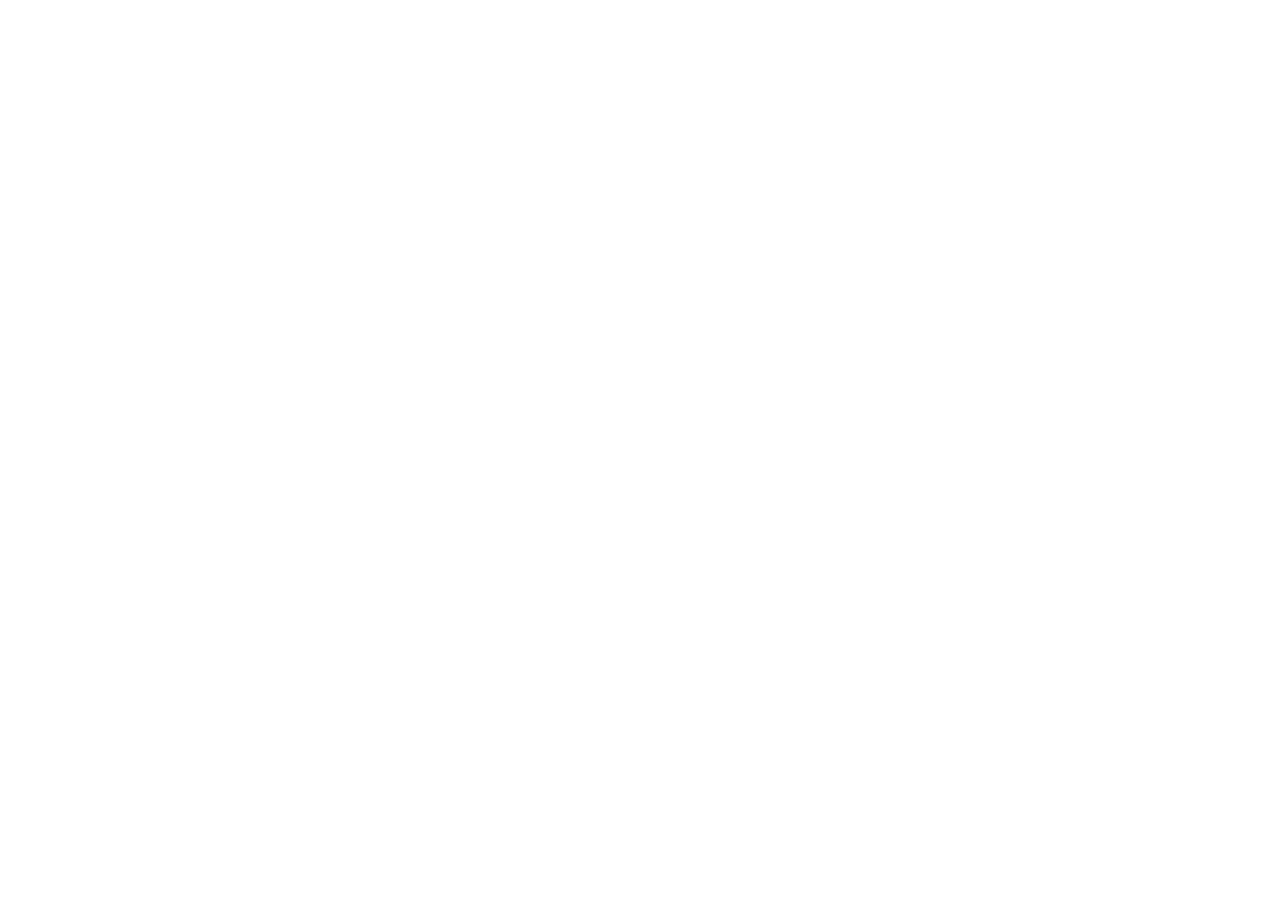
==== corpbrain/gui/static/index.html @ d68a4a4d "v0.9(gui): U7 기동 — corpbrain gui · 정적 자산 · bind 감시 pass-through (DoD 3) - corpbrain/gui/static/ 을 패키" ====
<!doctype html>
<html lang="ko">
  <head>
    <meta charset="utf-8" />
    <meta name="viewport" content="width=device-width, initial-scale=1" />
    <title>CorpBrain</title>
    <link rel="stylesheet" href="/assets/style.css" />
  </head>
  <body>
    <div id="app"></div>
    <script src="/assets/app.js"></script>
  </body>
</html>
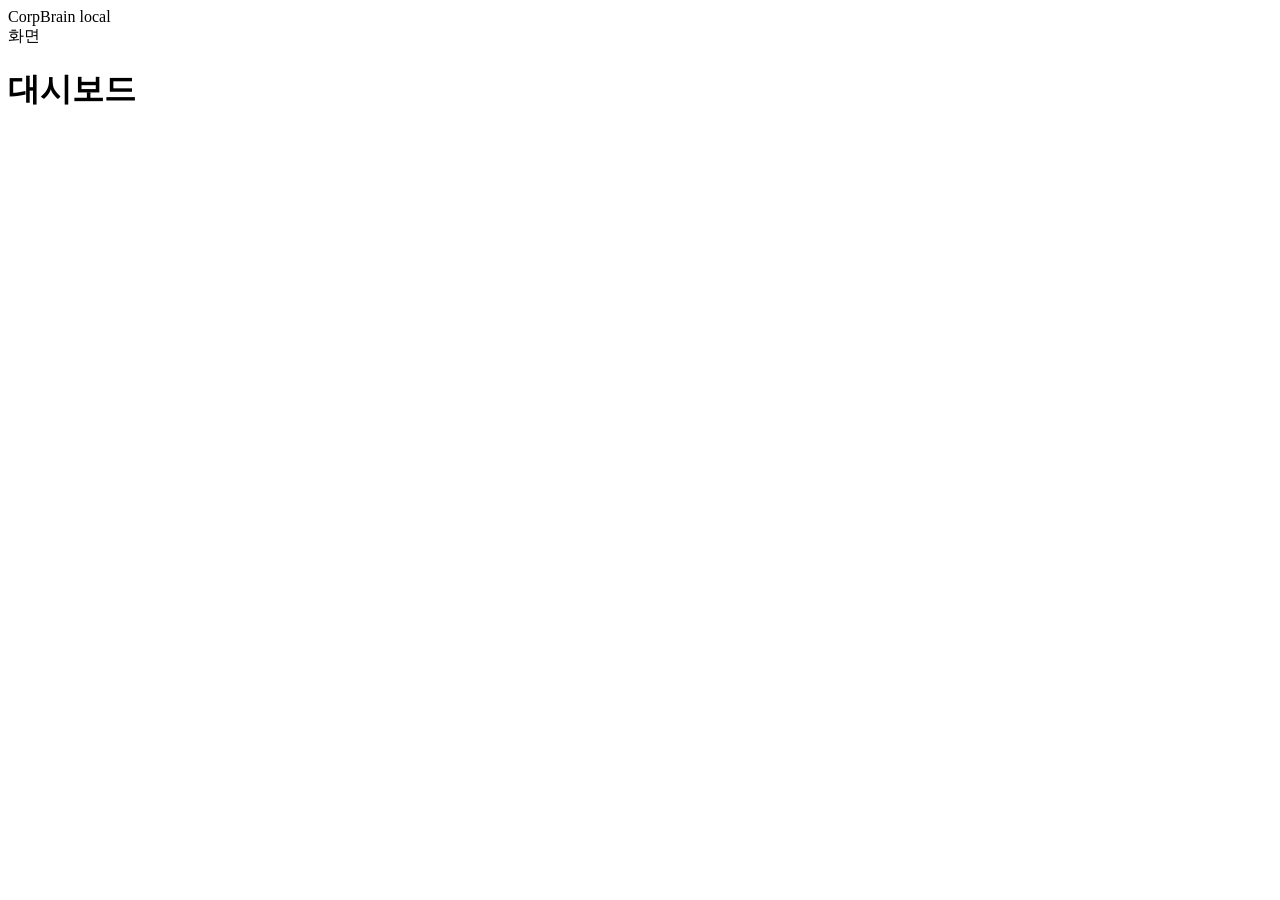
==== commit 9275a779: "v0.9(gui): U9 프론트 골격 — 해시 라우팅 · 디자인 토큰 · 빈 상태 5개 - URL 해시가 화면 상태의 단일 출처다 (§4.10.4). 화면 전환은 해시를 바꾸는 것" ====
--- a/corpbrain/gui/static/index.html
+++ b/corpbrain/gui/static/index.html
@@ -7,7 +7,26 @@
     <link rel="stylesheet" href="/assets/style.css" />
   </head>
   <body>
-    <div id="app"></div>
+    <nav id="sidebar" aria-label="주요 화면">
+      <div class="brand">
+        <span class="brand-name">CorpBrain</span>
+        <span class="brand-badge">local</span>
+      </div>
+      <div class="nav">
+        <div class="nav-title" id="nav-title">화면</div>
+        <div id="nav" role="list" aria-labelledby="nav-title"></div>
+      </div>
+      <div class="sidebar-footer" id="workspace-path"></div>
+    </nav>
+
+    <main id="main">
+      <header id="header">
+        <h1 id="view-title">대시보드</h1>
+        <p id="view-subtitle"></p>
+      </header>
+      <div id="content" tabindex="-1"></div>
+    </main>
+
     <script src="/assets/app.js"></script>
   </body>
 </html>
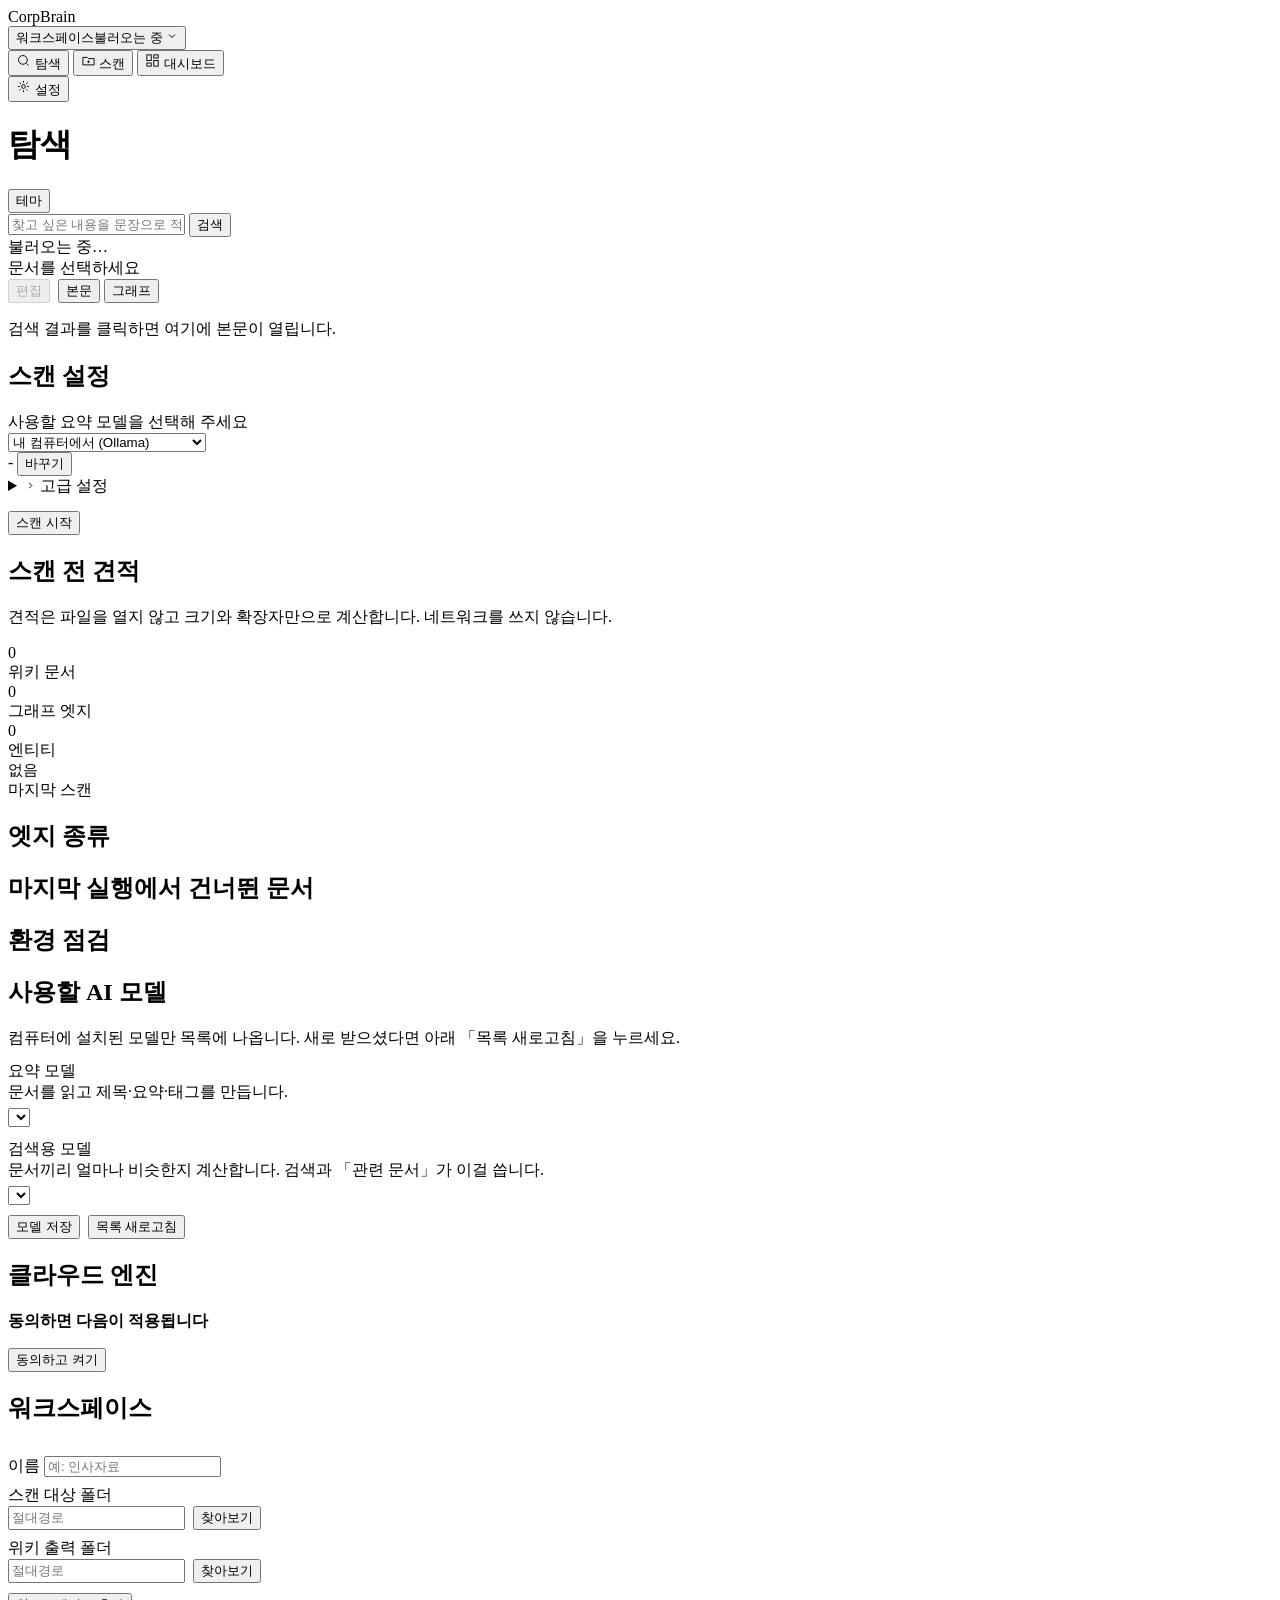
==== commit d9b200dd: "v0.9(gui): 폴링 기반 로컬 웹 GUI 트랙 (0.9.2+polling) `v0.8.0` 에서 갈라져 나온 **두 번째 v0.9 GUI 구현**이다. `main` 의 SSE" ====
--- a/corpbrain/gui/static/index.html
+++ b/corpbrain/gui/static/index.html
@@ -1,32 +1,299 @@
 <!doctype html>
 <html lang="ko">
-  <head>
-    <meta charset="utf-8" />
-    <meta name="viewport" content="width=device-width, initial-scale=1" />
-    <title>CorpBrain</title>
-    <link rel="stylesheet" href="/assets/style.css" />
-  </head>
-  <body>
-    <nav id="sidebar" aria-label="주요 화면">
-      <div class="brand">
-        <span class="brand-name">CorpBrain</span>
-        <span class="brand-badge">local</span>
-      </div>
-      <div class="nav">
-        <div class="nav-title" id="nav-title">화면</div>
-        <div id="nav" role="list" aria-labelledby="nav-title"></div>
-      </div>
-      <div class="sidebar-footer" id="workspace-path"></div>
+<head>
+<meta charset="utf-8">
+<meta name="viewport" content="width=device-width, initial-scale=1">
+<title>CorpBrain</title>
+<!-- 외부 CDN 을 일절 참조하지 않는다 (스펙 §4.8.1). 폰트는 시스템 스택만 쓴다.
+     설계 근거: docs/design/corpbrain-v0.9-ui-spec.md -->
+<link rel="stylesheet" href="/static/app.css">
+</head>
+<body>
+
+<div class="app">
+
+  <aside class="side">
+    <div class="brand"><span class="dot"></span>CorpBrain</div>
+
+    <button class="ws" id="wsBtn" aria-haspopup="true">
+      <span><span class="cap">워크스페이스</span><span id="wsName">불러오는 중</span></span>
+      <svg width="12" height="12" viewBox="0 0 24 24" fill="none" stroke="currentColor" stroke-width="2" aria-hidden="true"><path d="M6 9l6 6 6-6"/></svg>
+    </button>
+
+    <nav aria-label="주요 화면">
+      <button class="nav-item" data-view="explore" aria-current="page">
+        <svg width="15" height="15" viewBox="0 0 24 24" fill="none" stroke="currentColor" stroke-width="1.5" aria-hidden="true"><circle cx="11" cy="11" r="7"/><path d="M20 20l-3.5-3.5"/></svg>
+        탐색
+      </button>
+      <button class="nav-item" data-view="scan">
+        <svg width="15" height="15" viewBox="0 0 24 24" fill="none" stroke="currentColor" stroke-width="1.5" aria-hidden="true"><path d="M3 7h7l2 2h9v10H3z"/><path d="M12 12v4M10 14h4"/></svg>
+        스캔
+      </button>
+      <button class="nav-item" data-view="dash">
+        <svg width="15" height="15" viewBox="0 0 24 24" fill="none" stroke="currentColor" stroke-width="1.5" aria-hidden="true"><rect x="3" y="3" width="7" height="9"/><rect x="14" y="3" width="7" height="5"/><rect x="14" y="12" width="7" height="9"/><rect x="3" y="16" width="7" height="5"/></svg>
+        대시보드
+      </button>
     </nav>
 
-    <main id="main">
-      <header id="header">
-        <h1 id="view-title">대시보드</h1>
-        <p id="view-subtitle"></p>
-      </header>
-      <div id="content" tabindex="-1"></div>
-    </main>
-
-    <script src="/assets/app.js"></script>
-  </body>
+    <div class="side-foot">
+      <button class="nav-item" data-view="settings">
+        <svg width="15" height="15" viewBox="0 0 24 24" fill="none" stroke="currentColor" stroke-width="1.5" aria-hidden="true"><circle cx="12" cy="12" r="3"/><path d="M12 3v3M12 18v3M3 12h3M18 12h3M5.6 5.6l2.1 2.1M16.3 16.3l2.1 2.1M18.4 5.6l-2.1 2.1M7.7 16.3l-2.1 2.1"/></svg>
+        설정
+      </button>
+    </div>
+  </aside>
+
+  <main>
+    <div class="bar">
+      <h1 id="viewTitle">탐색</h1>
+      <div class="tools">
+        <button class="btn" id="themeBtn">테마</button>
+      </div>
+    </div>
+
+    <!-- ================= 탐색 ================= -->
+    <section class="view on" id="v-explore">
+      <div class="explore">
+        <div class="searchrow">
+          <input class="in" id="q" placeholder="찾고 싶은 내용을 문장으로 적어도 됩니다 (비우면 전체 목록)">
+          <button class="btn primary" id="searchBtn">검색</button>
+        </div>
+
+        <div class="panes">
+          <div class="results" id="results" role="listbox" aria-label="문서 목록">
+            <div class="meta">불러오는 중…</div>
+          </div>
+
+          <div class="detail">
+            <div class="detail-h">
+              <span class="t" id="docTitle">문서를 선택하세요</span>
+              <div style="display:flex;gap:8px;align-items:center">
+                <button class="btn" id="editBtn" disabled>편집</button>
+                <div class="seg" role="group" aria-label="보기 전환">
+                  <button aria-pressed="true" data-pane="body">본문</button>
+                  <button aria-pressed="false" data-pane="graph">그래프</button>
+                </div>
+              </div>
+            </div>
+
+            <div class="doc" id="paneBody">
+              <div id="docBody">
+                <p class="hint">검색 결과를 클릭하면 여기에 본문이 열립니다.</p>
+              </div>
+            </div>
+
+            <div class="doc" id="editor" hidden>
+              <p class="hint" style="margin-bottom:8px">
+                「관련 문서」 마커를 지우면 저장할 수 없습니다.
+                <strong>--force 로 재스캔하면 여기서 고친 내용은 덮입니다.</strong>
+              </p>
+              <textarea class="in mono" id="editArea" rows="20" style="resize:vertical"></textarea>
+              <div style="display:flex;gap:8px;margin-top:10px">
+                <button class="btn primary" id="saveBtn">저장</button>
+                <button class="btn" id="cancelEdit">취소</button>
+              </div>
+            </div>
+
+            <div class="graphwrap" id="paneGraph" hidden>
+              <canvas id="gcv"></canvas>
+              <div class="graph-note">
+                이 워크스페이스의 <strong>문서 전체</strong>와 그 사이의 관계입니다.
+                검색 결과와는 무관하며, 고른 문서는 <span style="color:var(--warn)">노란색</span>으로 표시되고,
+                연결이 많은 문서일수록 동그라미가 큽니다.
+              </div>
+              <div class="legend"><span>휠로 확대·축소 · 끌어서 이동 · 빈 곳 두 번 눌러 처음 크기</span></div>
+            </div>
+          </div>
+        </div>
+      </div>
+    </section>
+
+    <!-- ================= 스캔 ================= -->
+    <section class="view" id="v-scan">
+      <div class="scan-grid">
+        <div>
+          <div class="card" id="scanForm">
+            <h2 class="sec-h">스캔 설정</h2>
+            <label class="f" for="engine">사용할 요약 모델을 선택해 주세요</label>
+            <div class="engine-row">
+              <select class="in" id="engine">
+                <option value="local">내 컴퓨터에서 (Ollama)</option>
+                <option value="cloud">클라우드에 맡기기 (동의 필요)</option>
+              </select>
+              <div class="readout">
+                <span class="mono" id="effectiveModel">-</span>
+                <button class="btn" id="goSettings" type="button">바꾸기</button>
+              </div>
+            </div>
+
+            <details class="adv">
+              <summary>
+                <svg class="caret" width="11" height="11" viewBox="0 0 24 24" fill="none" stroke="currentColor" stroke-width="2" aria-hidden="true"><path d="M9 6l6 6-6 6"/></svg>
+                고급 설정
+              </summary>
+              <div class="advgrid">
+                <div class="advcheck"><label class="check"><input type="checkbox" data-opt="force"> 강제 재생성</label><span class="qm" role="button" tabindex="0" aria-expanded="false" data-tip="바뀌지 않은 문서까지 전부 다시 요약합니다. 문서 수만큼 시간이 더 걸립니다. 기본은 꺼짐이며, 그때는 바뀐 문서만 다시 만듭니다." aria-label="바뀌지 않은 문서까지 전부 다시 요약합니다. 문서 수만큼 시간이 더 걸립니다. 기본은 꺼짐이며, 그때는 바뀐 문서만 다시 만듭니다."><svg viewBox="0 0 24 24" width="15" height="15" fill="none" stroke="currentColor" stroke-width="1.9" stroke-linecap="round" stroke-linejoin="round" aria-hidden="true"><circle cx="12" cy="12" r="10"/><path d="M9.09 9a3 3 0 0 1 5.83 1c0 2-3 3-3 3"/><path d="M12 17h.01"/></svg></span></div>
+                <div class="advcheck"><label class="check"><input type="checkbox" data-opt="force_gates"> 게이트 무시</label><span class="qm" role="button" tabindex="0" aria-expanded="false" data-tip="토큰 예산·하드웨어 경고에 막혀도 그대로 진행합니다. 기본은 꺼짐이며, 그때는 막히면 멈추고 이유를 알려 줍니다." aria-label="토큰 예산·하드웨어 경고에 막혀도 그대로 진행합니다. 기본은 꺼짐이며, 그때는 막히면 멈추고 이유를 알려 줍니다."><svg viewBox="0 0 24 24" width="15" height="15" fill="none" stroke="currentColor" stroke-width="1.9" stroke-linecap="round" stroke-linejoin="round" aria-hidden="true"><circle cx="12" cy="12" r="10"/><path d="M9.09 9a3 3 0 0 1 5.83 1c0 2-3 3-3 3"/><path d="M12 17h.01"/></svg></span></div>
+                <div><label class="f" for="a1">스캔 상한 <span class="qm" role="button" tabindex="0" aria-expanded="false" data-tip="한 번에 처리할 문서 수입니다. 기본 50개. 넘으면 스캔을 시작하지 않고 알려 줍니다. 크게 올리면 문서끼리 비교하는 양이 제곱으로 늘어 오래 걸립니다." aria-label="한 번에 처리할 문서 수입니다. 기본 50개. 넘으면 스캔을 시작하지 않고 알려 줍니다. 크게 올리면 문서끼리 비교하는 양이 제곱으로 늘어 오래 걸립니다."><svg viewBox="0 0 24 24" width="15" height="15" fill="none" stroke="currentColor" stroke-width="1.9" stroke-linecap="round" stroke-linejoin="round" aria-hidden="true"><circle cx="12" cy="12" r="10"/><path d="M9.09 9a3 3 0 0 1 5.83 1c0 2-3 3-3 3"/><path d="M12 17h.01"/></svg></span></label><input class="in mono" id="a1" data-opt="max_files" data-kind="number" placeholder="50"></div>
+                <div><label class="f" for="a2">문서당 글자수 <span class="qm" role="button" tabindex="0" aria-expanded="false" data-tip="문서 앞부분에서 요약에 쓸 글자 수입니다. 기본 12,000자. 올리면 긴 문서의 뒷부분까지 요약에 반영되지만 문서마다 시간이 더 걸리고, 내리면 뒷부분이 요약에서 빠집니다." aria-label="문서 앞부분에서 요약에 쓸 글자 수입니다. 기본 12,000자. 올리면 긴 문서의 뒷부분까지 요약에 반영되지만 문서마다 시간이 더 걸리고, 내리면 뒷부분이 요약에서 빠집니다."><svg viewBox="0 0 24 24" width="15" height="15" fill="none" stroke="currentColor" stroke-width="1.9" stroke-linecap="round" stroke-linejoin="round" aria-hidden="true"><circle cx="12" cy="12" r="10"/><path d="M9.09 9a3 3 0 0 1 5.83 1c0 2-3 3-3 3"/><path d="M12 17h.01"/></svg></span></label><input class="in mono" id="a2" data-opt="max_chars" data-kind="number" placeholder="12000"></div>
+                <div><label class="f" for="a3">파일 크기 (bytes) <span class="qm" role="button" tabindex="0" aria-expanded="false" data-tip="이보다 큰 파일은 건너뜁니다. 기본 20,000,000바이트(20MB). 건너뛴 파일은 스캔이 끝난 뒤 목록에 사유와 함께 나옵니다." aria-label="이보다 큰 파일은 건너뜁니다. 기본 20,000,000바이트(20MB). 건너뛴 파일은 스캔이 끝난 뒤 목록에 사유와 함께 나옵니다."><svg viewBox="0 0 24 24" width="15" height="15" fill="none" stroke="currentColor" stroke-width="1.9" stroke-linecap="round" stroke-linejoin="round" aria-hidden="true"><circle cx="12" cy="12" r="10"/><path d="M9.09 9a3 3 0 0 1 5.83 1c0 2-3 3-3 3"/><path d="M12 17h.01"/></svg></span></label><input class="in mono" id="a3" data-opt="max_file_size" data-kind="number" placeholder="20000000"></div>
+                <div><label class="f" for="a4">총 토큰 예산 <span class="qm" role="button" tabindex="0" aria-expanded="false" data-tip="이번 스캔 전체의 예상 처리량 상한입니다. 기본 200,000. 생각보다 오래 걸릴 작업을 미리 막는 장치이며, 막혔을 때 「게이트 무시」로 밀어붙일 수 있습니다." aria-label="이번 스캔 전체의 예상 처리량 상한입니다. 기본 200,000. 생각보다 오래 걸릴 작업을 미리 막는 장치이며, 막혔을 때 「게이트 무시」로 밀어붙일 수 있습니다."><svg viewBox="0 0 24 24" width="15" height="15" fill="none" stroke="currentColor" stroke-width="1.9" stroke-linecap="round" stroke-linejoin="round" aria-hidden="true"><circle cx="12" cy="12" r="10"/><path d="M9.09 9a3 3 0 0 1 5.83 1c0 2-3 3-3 3"/><path d="M12 17h.01"/></svg></span></label><input class="in mono" id="a4" data-opt="max_total_tokens" data-kind="number" placeholder="200000"></div>
+                <div><label class="f" for="a5">유사도 임계치 <span class="qm" role="button" tabindex="0" aria-expanded="false" data-tip="문서끼리 얼마나 비슷해야 「관련 문서」로 잇는지 정합니다. 기본 0.5717. 올리면 정말 비슷한 것만 남고 너무 높이면 하나도 남지 않으며, 내리면 관련 없는 문서까지 이어집니다. 지금 값은 실제 문서로 재어 정한 값입니다." aria-label="문서끼리 얼마나 비슷해야 「관련 문서」로 잇는지 정합니다. 기본 0.5717. 올리면 정말 비슷한 것만 남고 너무 높이면 하나도 남지 않으며, 내리면 관련 없는 문서까지 이어집니다. 지금 값은 실제 문서로 재어 정한 값입니다."><svg viewBox="0 0 24 24" width="15" height="15" fill="none" stroke="currentColor" stroke-width="1.9" stroke-linecap="round" stroke-linejoin="round" aria-hidden="true"><circle cx="12" cy="12" r="10"/><path d="M9.09 9a3 3 0 0 1 5.83 1c0 2-3 3-3 3"/><path d="M12 17h.01"/></svg></span></label><input class="in mono" id="a5" data-opt="similarity_threshold" data-kind="number" placeholder="0.5717"></div>
+                <div><label class="f" for="a6">관련 문서 개수 <span class="qm" role="button" tabindex="0" aria-expanded="false" data-tip="위키의 「관련 문서」에 최대 몇 개까지 적을지입니다. 기본 5개. 순위가 낮은 것부터 잘립니다." aria-label="위키의 「관련 문서」에 최대 몇 개까지 적을지입니다. 기본 5개. 순위가 낮은 것부터 잘립니다."><svg viewBox="0 0 24 24" width="15" height="15" fill="none" stroke="currentColor" stroke-width="1.9" stroke-linecap="round" stroke-linejoin="round" aria-hidden="true"><circle cx="12" cy="12" r="10"/><path d="M9.09 9a3 3 0 0 1 5.83 1c0 2-3 3-3 3"/><path d="M12 17h.01"/></svg></span></label><input class="in mono" id="a6" data-opt="related_top_k" data-kind="number" placeholder="5"></div>
+              </div>
+              <p class="hint" style="margin-top:10px">강제 재생성과 게이트 무시는 저장되지 않고 매번 꺼진 채로 시작합니다.</p>
+            </details>
+
+            <div style="margin-top:14px;display:flex;gap:8px;align-items:center">
+              <button class="btn primary" id="runBtn">스캔 시작</button>
+            </div>
+          </div>
+
+          <div class="card" id="scanRun" hidden style="margin-top:12px">
+            <div style="display:flex;align-items:center;justify-content:space-between;gap:10px">
+              <h2 class="sec-h" style="margin:0" id="runPhase">문서 요약 중</h2>
+              <button class="btn danger" id="stopBtn">중지</button>
+            </div>
+            <div class="prog" id="progWrap"><i id="progBar"></i></div>
+            <div style="display:flex;justify-content:space-between;font-size:12px;color:var(--ink-3)">
+              <span class="mono" id="progCount">0 / 0</span>
+              <span class="mono" id="progEta">경과 00:00</span>
+            </div>
+            <div class="log" id="runLog"></div>
+            <p class="hint" style="margin-top:10px">중지하면 이미 만들어진 위키는 남고 인덱스 커밋은 유실됩니다. 다음 스캔이 복구합니다.</p>
+          </div>
+
+          <div class="card" id="scanDone" hidden style="margin-top:12px">
+            <h2 class="sec-h">마지막 실행 결과</h2>
+            <div style="display:flex;gap:8px;flex-wrap:wrap;margin-bottom:4px" id="doneChips"></div>
+            <div class="skiplist" id="doneSkips"></div>
+          </div>
+        </div>
+
+        <div class="card">
+          <h2 class="sec-h">스캔 전 견적</h2>
+          <div id="planBox"></div>
+          <p class="hint" style="margin-top:10px">견적은 파일을 열지 않고 크기와 확장자만으로 계산합니다. 네트워크를 쓰지 않습니다.</p>
+        </div>
+      </div>
+    </section>
+
+    <!-- ================= 대시보드 ================= -->
+    <section class="view" id="v-dash">
+      <div class="tiles">
+        <div class="tile"><div class="n" id="tWiki">0</div><div class="l">위키 문서</div></div>
+        <div class="tile"><div class="n" id="tEdges">0</div><div class="l">그래프 엣지</div></div>
+        <div class="tile"><div class="n" id="tEntities">0</div><div class="l">엔티티</div></div>
+        <div class="tile"><div class="n" id="tLast" style="font-size:15px">없음</div><div class="l">마지막 스캔</div></div>
+      </div>
+      <div class="two">
+        <div class="card">
+          <h2 class="sec-h">엣지 종류</h2>
+          <div id="edgeKinds"></div>
+        </div>
+        <div class="card">
+          <h2 class="sec-h">마지막 실행에서 건너뛴 문서</h2>
+          <div id="dashSkips"></div>
+        </div>
+      </div>
+    </section>
+
+    <!-- ================= 설정 ================= -->
+    <section class="view" id="v-settings">
+      <div class="two">
+        <div class="card">
+          <h2 class="sec-h">환경 점검</h2>
+          <div class="doctor" id="doctorBox"></div>
+        </div>
+
+        <div class="card">
+          <h2 class="sec-h">사용할 AI 모델</h2>
+          <p class="hint" style="margin-bottom:12px">
+            컴퓨터에 설치된 모델만 목록에 나옵니다. 새로 받으셨다면 아래 「목록 새로고침」을 누르세요.
+          </p>
+          <div style="margin-bottom:12px">
+            <label class="f" for="defModel">요약 모델</label>
+            <p class="hint" style="margin:0 0 5px">문서를 읽고 제목·요약·태그를 만듭니다.</p>
+            <select class="in mono" id="defModel"></select>
+          </div>
+          <div style="margin-bottom:10px">
+            <label class="f" for="defEmbed">검색용 모델</label>
+            <p class="hint" style="margin:0 0 5px">문서끼리 얼마나 비슷한지 계산합니다. 검색과 「관련 문서」가 이걸 씁니다.</p>
+            <select class="in mono" id="defEmbed"></select>
+            <div class="callout-warn" id="embedWarning" hidden>
+              <div id="embedWarningText"></div>
+              <button class="btn" id="rebuildIndex" type="button" style="margin-top:8px">
+                검색 데이터 다시 만들기
+              </button>
+            </div>
+          </div>
+          <div style="display:flex;gap:8px;align-items:center">
+            <button class="btn primary" id="saveModels">모델 저장</button>
+            <button class="btn" id="reloadModels">목록 새로고침</button>
+          </div>
+          <p class="hint" id="modelsHint" style="margin-top:10px" hidden></p>
+        </div>
+
+        <div class="card">
+          <h2 class="sec-h">클라우드 엔진</h2>
+          <div class="notice">
+            <b>동의하면 다음이 적용됩니다</b>
+            <ul id="cloudNotices"></ul>
+          </div>
+          <div style="display:flex;gap:8px;align-items:center">
+            <button class="btn" id="cloudBtn" data-next="grant">동의하고 켜기</button>
+            <span class="hint" id="cloudState"></span>
+          </div>
+        </div>
+
+        <div class="card">
+          <h2 class="sec-h">워크스페이스</h2>
+          <div id="wsList"></div>
+          <div style="border-top:1px solid var(--line);margin-top:12px;padding-top:12px">
+            <div style="margin-bottom:8px">
+              <label class="f" for="newName">이름</label>
+              <input class="in" id="newName" placeholder="예: 인사자료">
+            </div>
+            <div style="margin-bottom:8px">
+              <label class="f" for="newSource">스캔 대상 폴더</label>
+              <div style="display:flex;gap:8px">
+                <input class="in mono" id="newSource" placeholder="절대경로">
+                <button class="btn" id="browseSource">찾아보기</button>
+              </div>
+            </div>
+            <div style="margin-bottom:10px">
+              <label class="f" for="newOut">위키 출력 폴더</label>
+              <div style="display:flex;gap:8px">
+                <input class="in mono" id="newOut" placeholder="절대경로">
+                <button class="btn" id="browseOut">찾아보기</button>
+              </div>
+            </div>
+            <button class="btn primary" id="addWs">워크스페이스 추가</button>
+          </div>
+        </div>
+      </div>
+    </section>
+
+  </main>
+</div>
+
+<!-- 폴더 선택 -->
+<div class="modal" id="picker" hidden>
+  <div class="modal-box">
+    <div class="detail-h">
+      <span class="t">폴더 선택</span>
+      <button class="btn" id="pickerClose">닫기</button>
+    </div>
+    <div class="mono" id="pickerPath" style="padding:8px 14px;font-size:11.5px;color:var(--ink-3);word-break:break-all"></div>
+    <div class="results" id="pickerList" style="max-height:320px"></div>
+    <div style="padding:12px 14px;border-top:1px solid var(--line)">
+      <button class="btn primary" id="pickerPick">이 폴더 선택</button>
+    </div>
+  </div>
+</div>
+
+<div class="toast" id="toast" role="status" hidden></div>
+
+<script src="/static/app.js"></script>
+</body>
 </html>
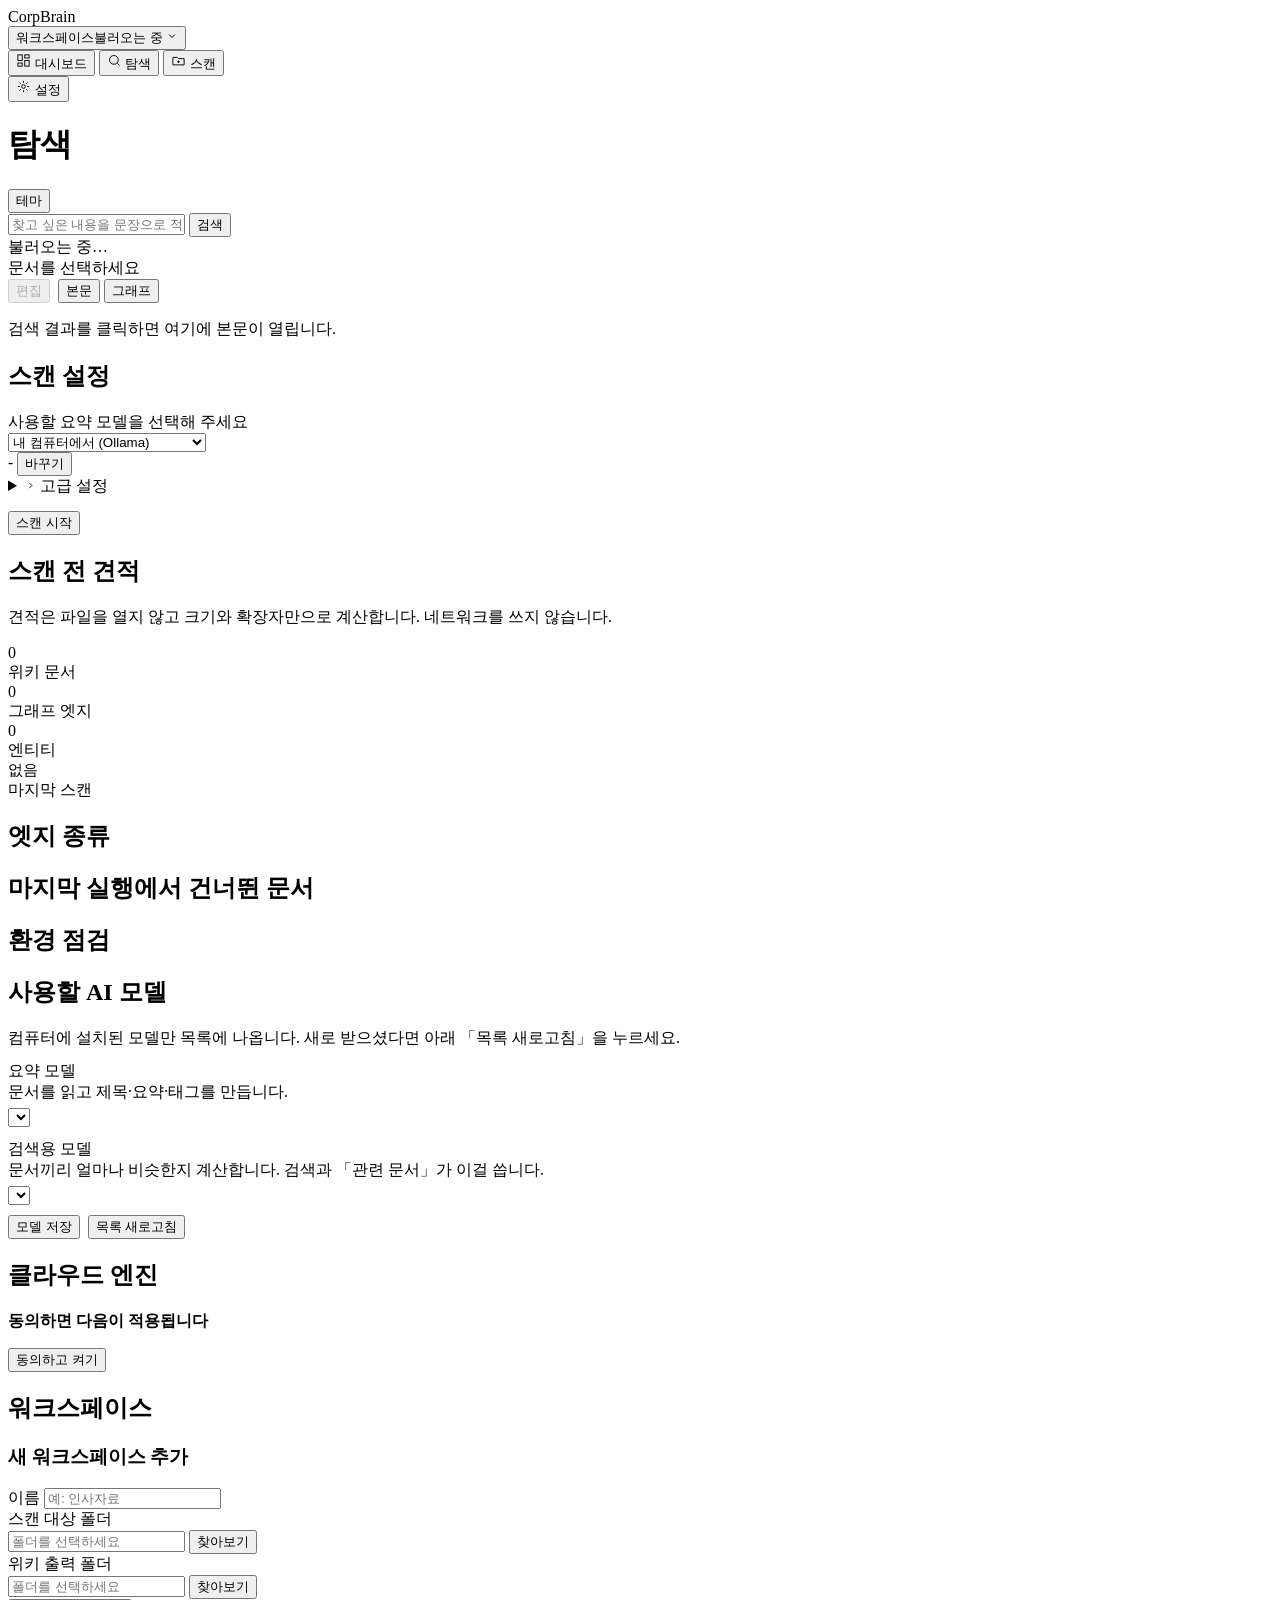
==== commit 338ce771: "v0.9.3(gui): 워크스페이스 드롭다운 · 「관련 문서」 링크 · 그래프 고정 배치 실사용 피드백 3차. 코어는 건드리지 않았고 GUI 어댑터와 정적 자산만 고쳤다.  화면 " ====
--- a/corpbrain/gui/static/index.html
+++ b/corpbrain/gui/static/index.html
@@ -15,23 +15,30 @@
   <aside class="side">
     <div class="brand"><span class="dot"></span>CorpBrain</div>
 
-    <button class="ws" id="wsBtn" aria-haspopup="true">
-      <span><span class="cap">워크스페이스</span><span id="wsName">불러오는 중</span></span>
-      <svg width="12" height="12" viewBox="0 0 24 24" fill="none" stroke="currentColor" stroke-width="2" aria-hidden="true"><path d="M6 9l6 6 6-6"/></svg>
-    </button>
+    <!-- 화살표와 `aria-haspopup` 이 「메뉴가 열린다」고 약속하므로 실제로 메뉴를 연다.
+         고르면 그 워크스페이스로 갈아타고 대시보드로 간다(스펙 §4.8 「워크스페이스 선택」).
+         목록이 비거나 하나뿐이어도 버튼은 살아 있다 — 그때가 「추가」로 가는 길이 가장
+         필요한 순간이다. -->
+    <div class="wsmenu">
+      <button class="ws" id="wsBtn" aria-haspopup="menu" aria-expanded="false" aria-controls="wsPop">
+        <span><span class="cap">워크스페이스</span><span id="wsName">불러오는 중</span></span>
+        <svg width="12" height="12" viewBox="0 0 24 24" fill="none" stroke="currentColor" stroke-width="2" aria-hidden="true"><path d="M6 9l6 6 6-6"/></svg>
+      </button>
+      <div class="wsmenu-pop" id="wsPop" role="menu" aria-labelledby="wsBtn" hidden></div>
+    </div>
 
     <nav aria-label="주요 화면">
-      <button class="nav-item" data-view="explore" aria-current="page">
+      <button class="nav-item" data-view="dash" aria-current="page">
+        <svg width="15" height="15" viewBox="0 0 24 24" fill="none" stroke="currentColor" stroke-width="1.5" aria-hidden="true"><rect x="3" y="3" width="7" height="9"/><rect x="14" y="3" width="7" height="5"/><rect x="14" y="12" width="7" height="9"/><rect x="3" y="16" width="7" height="5"/></svg>
+        대시보드
+      </button>
+      <button class="nav-item" data-view="explore">
         <svg width="15" height="15" viewBox="0 0 24 24" fill="none" stroke="currentColor" stroke-width="1.5" aria-hidden="true"><circle cx="11" cy="11" r="7"/><path d="M20 20l-3.5-3.5"/></svg>
         탐색
       </button>
       <button class="nav-item" data-view="scan">
         <svg width="15" height="15" viewBox="0 0 24 24" fill="none" stroke="currentColor" stroke-width="1.5" aria-hidden="true"><path d="M3 7h7l2 2h9v10H3z"/><path d="M12 12v4M10 14h4"/></svg>
         스캔
-      </button>
-      <button class="nav-item" data-view="dash">
-        <svg width="15" height="15" viewBox="0 0 24 24" fill="none" stroke="currentColor" stroke-width="1.5" aria-hidden="true"><rect x="3" y="3" width="7" height="9"/><rect x="14" y="3" width="7" height="5"/><rect x="14" y="12" width="7" height="9"/><rect x="3" y="16" width="7" height="5"/></svg>
-        대시보드
       </button>
     </nav>
 
@@ -248,23 +255,27 @@
 
         <div class="card">
           <h2 class="sec-h">워크스페이스</h2>
-          <div id="wsList"></div>
-          <div style="border-top:1px solid var(--line);margin-top:12px;padding-top:12px">
-            <div style="margin-bottom:8px">
+          <div class="wslist" id="wsList"></div>
+          <!-- 등록된 목록과 **새로 만드는 자리**는 하는 일이 다르다. 실선 한 줄로만 나누면
+               행 사이 구분선과 굵기·색이 같아 추가 폼이 다음 행처럼 읽힌다 — 바탕색을
+               달리한 상자와 제목으로 가른다. -->
+          <div class="wsadd">
+            <h3 class="sub-h">새 워크스페이스 추가</h3>
+            <div class="frow">
               <label class="f" for="newName">이름</label>
               <input class="in" id="newName" placeholder="예: 인사자료">
             </div>
-            <div style="margin-bottom:8px">
+            <div class="frow">
               <label class="f" for="newSource">스캔 대상 폴더</label>
-              <div style="display:flex;gap:8px">
-                <input class="in mono" id="newSource" placeholder="절대경로">
+              <div class="frow-in">
+                <input class="in mono" id="newSource" placeholder="폴더를 선택하세요">
                 <button class="btn" id="browseSource">찾아보기</button>
               </div>
             </div>
-            <div style="margin-bottom:10px">
+            <div class="frow">
               <label class="f" for="newOut">위키 출력 폴더</label>
-              <div style="display:flex;gap:8px">
-                <input class="in mono" id="newOut" placeholder="절대경로">
+              <div class="frow-in">
+                <input class="in mono" id="newOut" placeholder="폴더를 선택하세요">
                 <button class="btn" id="browseOut">찾아보기</button>
               </div>
             </div>
